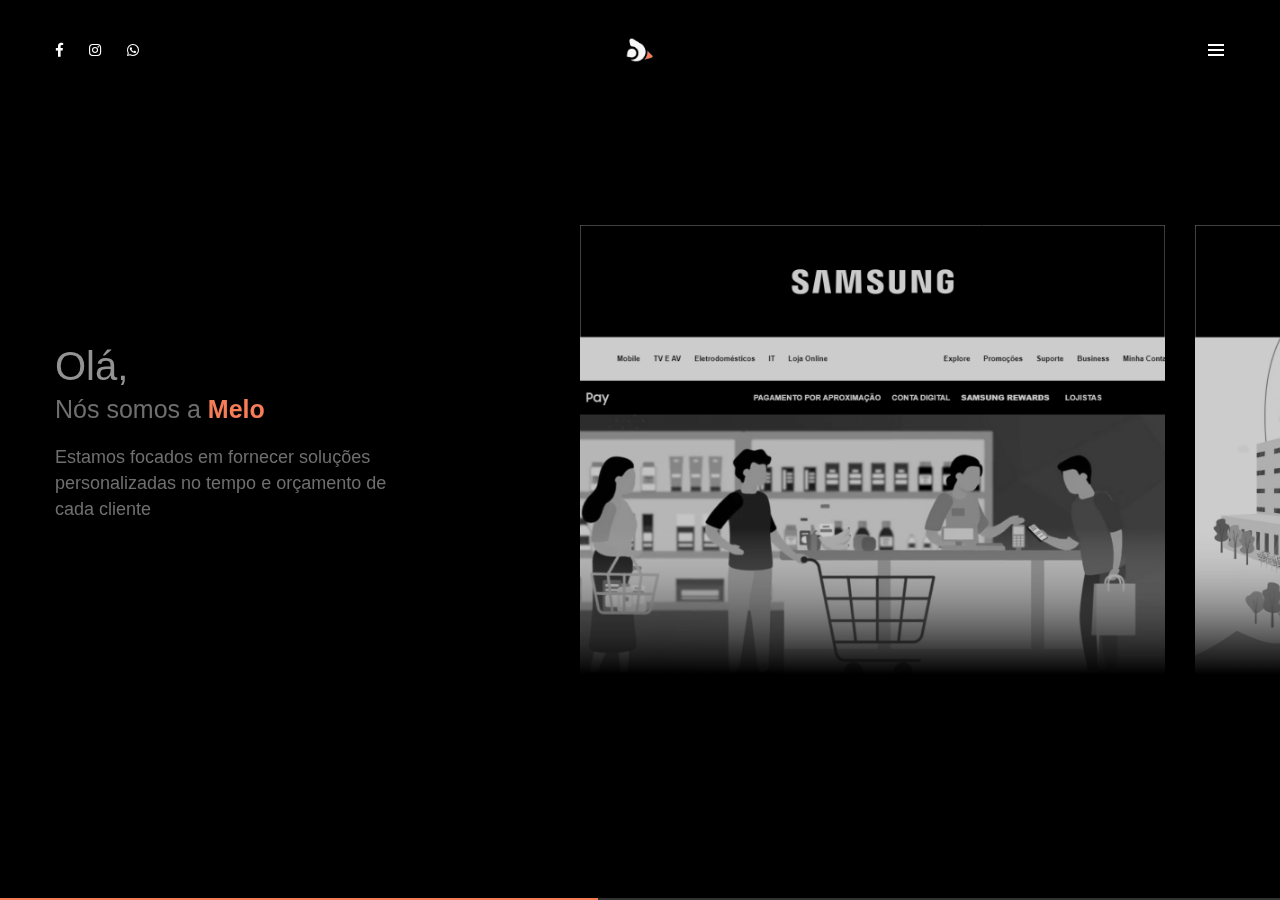
==== index.html @ df777882 "Update index.html" ====
<!doctype html>
<html class="no-js" lang="pt">
    <head>
        <!-- title -->
        <title>Melo – Mídias Criativas</title>
        <meta charset="utf-8">
        <meta http-equiv="X-UA-Compatible" content="IE=edge" />
        <meta name="viewport" content="width=device-width,initial-scale=1.0,maximum-scale=1" />
        <meta name="author" content="ThemeZaa">
        <!-- description -->
        <meta name="description" content="Soluções personalizadas no tempo e orçamento de cada cliente">
        <!-- keywords -->
        <meta name="keywords" content="Videos, animacao, edicao, podcast, animacao 2D, melhor studio, start-up, studio, designer, freelancer, fotografia, barato, rapido, bom">
        <!-- favicon -->
        <link rel="shortcut icon" href="images/favicon.png">
        <link rel="apple-touch-icon" href="images/apple-touch-icon-57x57.png">
        <link rel="apple-touch-icon" sizes="72x72" href="images/apple-touch-icon-72x72.png">
        <link rel="apple-touch-icon" sizes="114x114" href="images/apple-touch-icon-114x114.png">
        <!-- animation -->
        <link rel="stylesheet" href="css/animate.css" />
        <!-- bootstrap -->
        <link rel="stylesheet" href="css/bootstrap.min.css" />
        <!-- et line icon --> 
        <link rel="stylesheet" href="css/et-line-icons.css" />
        <!-- font-awesome icon -->
        <link rel="stylesheet" href="css/font-awesome.min.css" />
        <!-- themify icon -->
        <link rel="stylesheet" href="css/themify-icons.css">
        <!-- swiper carousel -->
        <link rel="stylesheet" href="css/swiper.min.css">
        <!-- justified gallery  -->
        <link rel="stylesheet" href="css/justified-gallery.min.css">
        <!-- magnific popup -->
        <link rel="stylesheet" href="css/magnific-popup.css" />
        <!-- revolution slider -->
        <link rel="stylesheet" type="text/css" href="revolution/css/settings.css" media="screen" />
        <link rel="stylesheet" type="text/css" href="revolution/css/layers.css">
        <link rel="stylesheet" type="text/css" href="revolution/css/navigation.css">
        <!-- bootsnav -->
        <link rel="stylesheet" href="css/bootsnav.css">
        <!-- style -->
        <link rel="stylesheet" href="css/style.css" />
        <!-- responsive css -->
        <link rel="stylesheet" href="css/responsive.css" />
        <!--[if IE]>
            <script src="js/html5shiv.js"></script>
        <![endif]-->
    </head>
    <body class="width-100 overflow-hidden xs-overflow-hidden">
        <div class="bg-black position-absolute left-0 top-0 width-100 height-100">
            <!-- start header -->
            <header>
                <!-- Start navigation -->
                <nav class="navbar bg-transparent navbar-top navbar-transparent-no-sticky full-width-pull-menu white-link no-transition">
                    <div class="container-fluid nav-header-container height-100px padding-three-half-lr sm-height-70px sm-padding-15px-lr">
                        <!-- Start header navigation -->
                        <!-- start social links -->
                        <div class="col d-none d-md-block pl-0">
                            <div class="header-social-icon border-none no-padding-left no-margin-left">
                                <a href="https://www.facebook.com/meloprod" title="Facebook" target="_blank"><i class="fab fa-facebook-f"></i></a>
                                <a href="https://instagram.com/melo.prod" title="Instagram" target="_blank"><i class="fab fa-instagram"></i></a>
                                <a href="https://wa.me/message/Z6UNPGEV5SCCK1" title="WhatsApp" target="_blank"><i class="fab fa-whatsapp-square"></i></a>                        
                            </div>
                        </div>
                        <!-- end social links -->
                        <!-- start logo -->
                        <div class="col text-md-center pl-0 pl-md-3">
                            <a class="logo" href="index.html"><img src="images/logo-white.png" width="100%" data-rjs="images/logo-white.png" alt="Melo"></a>
                        </div>
                        <!-- end logo -->
                        <div class="col text-right pr-0">
                            <button class="navbar-toggler mobile-toggle d-inline-block" type="button" id="open-button" data-toggle="collapse" data-target=".navbar-collapse">
                                <span></span>
                                <span></span>
                                <span></span>
                            </button>
                            <div class="menu-wrap full-screen no-padding d-md-flex">
                                <div class="col-md-6 p-0 d-none d-md-block"> 
                                    <div class="cover-background full-screen">     
                                        <div class="opacity-light bg-extra-dark-gray"></div>
                                        <div class="position-absolute height-100 width-100 text-center">
                                            <div class="display-table height-100 width-100">
                                                <div class="display-table-cell height-100 width-100 vertical-align-middle position-relative">
                                                   
                                                </div>
                                            </div>                                                            
                                        </div>                                                    
                                    </div>
                                </div>
                                <div class="col-md-6 p-0 bg-white full-screen text-left">
                                    <div class="position-absolute height-100 width-100 overflow-auto">
                                        <div class="display-table height-100 width-100">
                                            <div class="display-table-cell height-100 width-100 vertical-align-middle padding-fourteen-lr alt-font link-style-2 md-padding-seven-lr sm-padding-15px-lr">
                                                <!-- start menu -->
                                                <ul class="font-weight-600 sm-no-padding-left">
                                                    <!-- start menu item -->
                                                    <li class="dropdown">
                                                        <a href="javascript:void(0);">Home</a>
                                                    </li>
                                                    <!-- end menu item -->
                                                    <!-- start menu item -->
                                                    <li class="dropdown">
                                                       <a href="cases.html">Cases</a>
                                                    </li>
                                                    <!-- end menu item -->
                                                    <!-- start menu item -->
                                                    <li class="dropdown">
                                                        <a href="about-us-simple.html">Contato</a>
                                                    </li>
                                                    <!-- end menu item -->
                                                </ul>
                                                <!-- end menu -->
                                                <!-- start social links -->
                                                <div class="margin-fifteen-top padding-35px-left sm-no-padding-left">
                                                    <div class="icon-social-medium margin-three-bottom">
                                                        <a href="https://www.facebook.com/meloprod" target="_blank" class="text-extra-dark-gray text-deep-pink-hover margin-one-lr"><i class="fab fa-facebook-f" aria-hidden="true"></i></a>
                                                        <a href="https://www.instagram.com/melo.prod/" target="_blank" class="text-extra-dark-gray text-deep-pink-hover margin-one-lr"><i class="fab fa-instagram" aria-hidden="true"></i></a>
                                                        <a href="https://wa.me/message/Z6UNPGEV5SCCK1" title="WhatsApp" target="_blank"><i class="fab fa-whatsapp-square"></i></a>
                                                    </div>
                                                </div>
                                                <!-- start social links -->
                                            </div>
                                        </div>
                                    </div>
                                    <button class="close-button-menu" id="close-button"></button>
                                </div>
                            </div>
                        </div>
                        <!-- start menu -->
                    </div>
                    <!-- end header navigation -->
                </nav>
                <!-- end navigation -->
            </header>
            <!-- end header -->
            <!-- start slider section -->
            <section class="p-0">
                <div class="swiper-bottom-scrollbar-full swiper-container">
                    <div class="swiper-wrapper">
                        <!-- start slider item -->
                        <div class="swiper-slide width-550px sm-width-100 sm-height-auto">
                            <div class="position-relative width-90 height-100 d-flex align-items-center padding-ten-all sm-padding-fifteen-all sm-width-100">
                                <div>
                                    <h4 class="text-medium-gray d-block margin-5px-bottom alt-font">Olá,</h4>
                                    <h6 class="font-weight-300 margin-20px-bottom alt-font">Nós somos a <span style="color:#F77D57"><strong>Melo</strong></span></h6>
                                    <p class="text-large d-block float-left font-weight-300 width-90 margin-35px-bottom">Estamos focados em fornecer soluções personalizadas no tempo e orçamento de cada cliente</p>
                                </div>
                            </div>
                        </div>
                        <!-- end slider item -->
                        <!-- start slider item -->
                        <div class="swiper-slide width-auto sm-height-auto last-paragraph-no-margin">
                            <div class="height-100 d-flex align-items-center">
                                <div class="d-block position-relative">
                                    <a href="cases.html"><img src="images/1300x1000.jpg"   alt=""/></a>
                                    <p class="bottom-text width-100 text-extra-small text-white-2 text-uppercase text-center" >Animação 2D</p>
                                </div>
                                <div class="hover-title-box padding-55px-lr width-300px md-width-100 md-padding-20px-lr">
                                    <div class="separator width-50px bg-black d-none d-xl-inline-block sm-margin-lr-auto"></div>
                                    <h3><a class="text-white-2 font-weight-600 alt-font text-white-2-hover" href="project-1-case.html">Samsung Pay</a></h3>
                                </div>
                            </div>
                        </div>
                        <!-- end slider item -->
                        <!-- start slider item -->
                        <div class="swiper-slide width-auto sm-height-auto last-paragraph-no-margin">
                            <div class="height-100 d-flex align-items-center">
                                <div class="d-block position-relative">
                                   <a href="cases.html"> <img src="images/800x1000.jpg" alt=""/> </a>
                                    <p class="bottom-text width-100 text-extra-small text-white-2 text-uppercase text-center">Motion Graphics</p>
                                </div>
                                <div class="hover-title-box padding-55px-lr width-300px md-width-100 md-padding-20px-lr">
                                    <div class="separator width-50px bg-black d-none d-xl-inline-block sm-margin-lr-auto"></div>
                                    <h3><a class="text-white-2 font-weight-600 alt-font text-white-2-hover" href="project-2-case.html">Hospital Oswaldo Cruz</a></h3>
                                </div>
                            </div>
                        </div>
                        <!-- end slider item -->
                        <!-- start slider item -->
                        <div class="swiper-slide width-auto sm-height-auto last-paragraph-no-margin">
                            <div class="height-100 d-flex align-items-center">
                                <div class="d-block position-relative">
                                    <a href="cases.html"><img src="images/1300x1000-recanto.jpg" alt=""/> </a>
                                    <p class="bottom-text width-100 text-extra-small text-white-2 text-uppercase text-center">Locução, mixagem & motion</p>
                                </div>
                                <div class="hover-title-box padding-55px-lr width-300px md-width-100 md-padding-20px-lr">
                                    <div class="separator width-50px bg-black d-none d-xl-inline-block sm-margin-lr-auto"></div>
                                    <h3><a class="text-white-2 font-weight-600 alt-font text-white-2-hover" href="project-3-case.html">KeyAccess</a></h3>
                                </div>
                            </div>
                        </div>
                        <!-- end slider item -->

                        <!-- end slider item -->
                        <!-- start slider item -->
                        <div class="swiper-slide width-auto sm-height-auto last-paragraph-no-margin">
                            <div class="height-100 d-flex align-items-center">
                                <div class="d-block position-relative">
                                    <a href="cases.html"><img src="images/800x1000 – melo.jpg" alt=""/> </a>
                                    <p class="bottom-text width-100 text-extra-small text-white-2 text-uppercase text-center"></p>
                                </div>
                                <div class="hover-title-box padding-55px-lr width-300px md-width-100 md-padding-20px-lr">
                                    <div class="separator width-50px bg-black d-none d-xl-inline-block sm-margin-lr-auto"></div>
                                    <h3><a class="text-white-2 font-weight-600 alt-font text-white-2-hover" href="project-4-case.html">Foto <br>& Vídeo</a></h3>
                                </div>
                            </div>
                        </div>
                        <!-- end slider item -->
                        <div class="swiper-slide width-150px sm-width-100 sm-height-auto">
                        </div>
                    </div>
                    <!-- start slider swiper pagination -->
                    <div class="swiper-scrollbar d-none d-md-inline-block"></div>
                    <div class="swiper-pagination-vertical position-fixed bullet-deep-pink z-index-5"></div>
                    <!-- end slider swiper pagination -->
                </div>
            </section>
            <!-- end slider section -->
        </div>
        <!-- start scroll to top -->
        <a class="scroll-top-arrow" href="javascript:void(0);"><i class="ti-arrow-up"></i></a>
        <!-- end scroll to top  -->
        <!-- javascript libraries -->
        <script type="text/javascript" src="js/jquery.js"></script>
        <script type="text/javascript" src="js/modernizr.js"></script>
        <script type="text/javascript" src="js/bootstrap.bundle.js"></script>
        <script type="text/javascript" src="js/jquery.easing.1.3.js"></script>
        <script type="text/javascript" src="js/skrollr.min.js"></script>
        <script type="text/javascript" src="js/smooth-scroll.js"></script>
        <script type="text/javascript" src="js/jquery.appear.js"></script>
        <!-- menu navigation -->
        <script type="text/javascript" src="js/bootsnav.js"></script>
        <script type="text/javascript" src="js/jquery.nav.js"></script>
        <!-- animation -->
        <script type="text/javascript" src="js/wow.min.js"></script>
        <!-- page scroll -->
        <script type="text/javascript" src="js/page-scroll.js"></script>
        <!-- swiper carousel -->
        <script type="text/javascript" src="js/swiper.min.js"></script>
        <!-- counter -->
        <script type="text/javascript" src="js/jquery.count-to.js"></script>
        <!-- parallax -->
        <script type="text/javascript" src="js/jquery.stellar.js"></script>
        <!-- magnific popup -->
        <script type="text/javascript" src="js/jquery.magnific-popup.min.js"></script>
        <!-- portfolio with shorting tab -->
        <script type="text/javascript" src="js/isotope.pkgd.min.js"></script>
        <!-- images loaded -->
        <script type="text/javascript" src="js/imagesloaded.pkgd.min.js"></script>
        <!-- pull menu -->
        <script type="text/javascript" src="js/classie.js"></script>
        <script type="text/javascript" src="js/hamburger-menu.js"></script>
        <!-- counter  -->
        <script type="text/javascript" src="js/counter.js"></script>
        <!-- fit video  -->
        <script type="text/javascript" src="js/jquery.fitvids.js"></script>
        <!-- skill bars  -->
        <script type="text/javascript" src="js/skill.bars.jquery.js"></script> 
        <!-- justified gallery  -->
        <script type="text/javascript" src="js/justified-gallery.min.js"></script>
        <!--pie chart-->
        <script type="text/javascript" src="js/jquery.easypiechart.min.js"></script>
        <!-- retina -->
        <script type="text/javascript" src="js/retina.min.js"></script>
        <!-- revolution -->
        <script type="text/javascript" src="revolution/js/jquery.themepunch.tools.min.js"></script>
        <script type="text/javascript" src="revolution/js/jquery.themepunch.revolution.min.js"></script>
        <!-- revolution slider extensions (load below extensions JS files only on local file systems to make the slider work! The following part can be removed on server for on demand loading) -->
        <!--<script type="text/javascript" src="revolution/js/extensions/revolution.extension.actions.min.js"></script>
        <script type="text/javascript" src="revolution/js/extensions/revolution.extension.carousel.min.js"></script>
        <script type="text/javascript" src="revolution/js/extensions/revolution.extension.kenburn.min.js"></script>
        <script type="text/javascript" src="revolution/js/extensions/revolution.extension.layeranimation.min.js"></script>
        <script type="text/javascript" src="revolution/js/extensions/revolution.extension.migration.min.js"></script>
        <script type="text/javascript" src="revolution/js/extensions/revolution.extension.navigation.min.js"></script>
        <script type="text/javascript" src="revolution/js/extensions/revolution.extension.parallax.min.js"></script>
        <script type="text/javascript" src="revolution/js/extensions/revolution.extension.slideanims.min.js"></script>
        <script type="text/javascript" src="revolution/js/extensions/revolution.extension.video.min.js"></script>-->
        <!-- setting -->
        <script type="text/javascript" src="js/main.js"></script>
    </body>
</html>
---- css/et-line-icons.css ----
@font-face {
	font-family: 'et-line';
	src:url('../fonts/et-line.eot');
	src:url('../fonts/et-line.eot?#iefix') format('embedded-opentype'),
		url('../fonts/et-line.woff') format('woff'),
		url('../fonts/et-line.ttf') format('truetype'),
		url('../fonts/et-line.svg#et-line') format('svg');
	font-weight: normal;
	font-style: normal;
}

/* Use the following CSS code if you want to use data attributes for inserting your icons */
[data-icon]:before {
	font-family: 'et-line';
	content: attr(data-icon);
	speak: none;
	font-weight: normal;
	font-variant: normal;
	text-transform: none;
	line-height: 1;
	-webkit-font-smoothing: antialiased;
	-moz-osx-font-smoothing: grayscale;
	display:inline-block;
}

/* Use the following CSS code if you want to have a class per icon */
/*
Instead of a list of all class selectors,
you can use the generic selector below, but it's slower:
[class*="icon-"] {
*/
.icon-mobile, .icon-laptop, .icon-desktop, .icon-tablet, .icon-phone, .icon-document, .icon-documents, .icon-search, .icon-clipboard, .icon-newspaper, .icon-notebook, .icon-book-open, .icon-browser, .icon-calendar, .icon-presentation, .icon-picture, .icon-pictures, .icon-video, .icon-camera, .icon-printer, .icon-toolbox, .icon-briefcase, .icon-wallet, .icon-gift, .icon-bargraph, .icon-grid, .icon-expand, .icon-focus, .icon-edit, .icon-adjustments, .icon-ribbon, .icon-hourglass, .icon-lock, .icon-megaphone, .icon-shield, .icon-trophy, .icon-flag, .icon-map, .icon-puzzle, .icon-basket, .icon-envelope, .icon-streetsign, .icon-telescope, .icon-gears, .icon-key, .icon-paperclip, .icon-attachment, .icon-pricetags, .icon-lightbulb, .icon-layers, .icon-pencil, .icon-tools, .icon-tools-2, .icon-scissors, .icon-paintbrush, .icon-magnifying-glass, .icon-circle-compass, .icon-linegraph, .icon-mic, .icon-strategy, .icon-beaker, .icon-caution, .icon-recycle, .icon-anchor, .icon-profile-male, .icon-profile-female, .icon-bike, .icon-wine, .icon-hotairballoon, .icon-globe, .icon-genius, .icon-map-pin, .icon-dial, .icon-chat, .icon-heart, .icon-cloud, .icon-upload, .icon-download, .icon-target, .icon-hazardous, .icon-piechart, .icon-speedometer, .icon-global, .icon-compass, .icon-lifesaver, .icon-clock, .icon-aperture, .icon-quote, .icon-scope, .icon-alarmclock, .icon-refresh, .icon-happy, .icon-sad, .icon-facebook, .icon-twitter, .icon-googleplus, .icon-rss, .icon-tumblr, .icon-linkedin, .icon-dribbble {
	font-family: 'et-line';
	speak: none;
	font-style: normal;
	font-weight: normal;
	font-variant: normal;
	text-transform: none;
	line-height: 1.1;
	-webkit-font-smoothing: antialiased;
	-moz-osx-font-smoothing: grayscale;
	display:inline-block;
}
.icon-mobile:before {
	content: "\e000";
}
.icon-laptop:before {
	content: "\e001";
}
.icon-desktop:before {
	content: "\e002";
}
.icon-tablet:before {
	content: "\e003";
}
.icon-phone:before {
	content: "\e004";
}
.icon-document:before {
	content: "\e005";
}
.icon-documents:before {
	content: "\e006";
}
.icon-search:before {
	content: "\e007";
}
.icon-clipboard:before {
	content: "\e008";
}
.icon-newspaper:before {
	content: "\e009";
}
.icon-notebook:before {
	content: "\e00a";
}
.icon-book-open:before {
	content: "\e00b";
}
.icon-browser:before {
	content: "\e00c";
}
.icon-calendar:before {
	content: "\e00d";
}
.icon-presentation:before {
	content: "\e00e";
}
.icon-picture:before {
	content: "\e00f";
}
.icon-pictures:before {
	content: "\e010";
}
.icon-video:before {
	content: "\e011";
}
.icon-camera:before {
	content: "\e012";
}
.icon-printer:before {
	content: "\e013";
}
.icon-toolbox:before {
	content: "\e014";
}
.icon-briefcase:before {
	content: "\e015";
}
.icon-wallet:before {
	content: "\e016";
}
.icon-gift:before {
	content: "\e017";
}
.icon-bargraph:before {
	content: "\e018";
}
.icon-grid:before {
	content: "\e019";
}
.icon-expand:before {
	content: "\e01a";
}
.icon-focus:before {
	content: "\e01b";
}
.icon-edit:before {
	content: "\e01c";
}
.icon-adjustments:before {
	content: "\e01d";
}
.icon-ribbon:before {
	content: "\e01e";
}
.icon-hourglass:before {
	content: "\e01f";
}
.icon-lock:before {
	content: "\e020";
}
.icon-megaphone:before {
	content: "\e021";
}
.icon-shield:before {
	content: "\e022";
}
.icon-trophy:before {
	content: "\e023";
}
.icon-flag:before {
	content: "\e024";
}
.icon-map:before {
	content: "\e025";
}
.icon-puzzle:before {
	content: "\e026";
}
.icon-basket:before {
	content: "\e027";
}
.icon-envelope:before {
	content: "\e028";
}
.icon-streetsign:before {
	content: "\e029";
}
.icon-telescope:before {
	content: "\e02a";
}
.icon-gears:before {
	content: "\e02b";
}
.icon-key:before {
	content: "\e02c";
}
.icon-paperclip:before {
	content: "\e02d";
}
.icon-attachment:before {
	content: "\e02e";
}
.icon-pricetags:before {
	content: "\e02f";
}
.icon-lightbulb:before {
	content: "\e030";
}
.icon-layers:before {
	content: "\e031";
}
.icon-pencil:before {
	content: "\e032";
}
.icon-tools:before {
	content: "\e033";
}
.icon-tools-2:before {
	content: "\e034";
}
.icon-scissors:before {
	content: "\e035";
}
.icon-paintbrush:before {
	content: "\e036";
}
.icon-magnifying-glass:before {
	content: "\e037";
}
.icon-circle-compass:before {
	content: "\e038";
}
.icon-linegraph:before {
	content: "\e039";
}
.icon-mic:before {
	content: "\e03a";
}
.icon-strategy:before {
	content: "\e03b";
}
.icon-beaker:before {
	content: "\e03c";
}
.icon-caution:before {
	content: "\e03d";
}
.icon-recycle:before {
	content: "\e03e";
}
.icon-anchor:before {
	content: "\e03f";
}
.icon-profile-male:before {
	content: "\e040";
}
.icon-profile-female:before {
	content: "\e041";
}
.icon-bike:before {
	content: "\e042";
}
.icon-wine:before {
	content: "\e043";
}
.icon-hotairballoon:before {
	content: "\e044";
}
.icon-globe:before {
	content: "\e045";
}
.icon-genius:before {
	content: "\e046";
}
.icon-map-pin:before {
	content: "\e047";
}
.icon-dial:before {
	content: "\e048";
}
.icon-chat:before {
	content: "\e049";
}
.icon-heart:before {
	content: "\e04a";
}
.icon-cloud:before {
	content: "\e04b";
}
.icon-upload:before {
	content: "\e04c";
}
.icon-download:before {
	content: "\e04d";
}
.icon-target:before {
	content: "\e04e";
}
.icon-hazardous:before {
	content: "\e04f";
}
.icon-piechart:before {
	content: "\e050";
}
.icon-speedometer:before {
	content: "\e051";
}
.icon-global:before {
	content: "\e052";
}
.icon-compass:before {
	content: "\e053";
}
.icon-lifesaver:before {
	content: "\e054";
}
.icon-clock:before {
	content: "\e055";
}
.icon-aperture:before {
	content: "\e056";
}
.icon-quote:before {
	content: "\e057";
}
.icon-scope:before {
	content: "\e058";
}
.icon-alarmclock:before {
	content: "\e059";
}
.icon-refresh:before {
	content: "\e05a";
}
.icon-happy:before {
	content: "\e05b";
}
.icon-sad:before {
	content: "\e05c";
}
.icon-facebook:before {
	content: "\e05d";
}
.icon-twitter:before {
	content: "\e05e";
}
.icon-googleplus:before {
	content: "\e05f";
}
.icon-rss:before {
	content: "\e060";
}
.icon-tumblr:before {
	content: "\e061";
}
.icon-linkedin:before {
	content: "\e062";
}
.icon-dribbble:before {
	content: "\e063";
}
---- css/themify-icons.css ----
@font-face {
	font-family: 'themify';
	src:url('../fonts/themify.eot?-fvbane');
	src:url('../fonts/themify.eot?#iefix-fvbane') format('embedded-opentype'),
		url('../fonts/themify.woff?-fvbane') format('woff'),
		url('../fonts/themify.ttf?-fvbane') format('truetype'),
		url('../fonts/themify.svg?-fvbane#themify') format('svg');
	font-weight: normal;
	font-style: normal;
}

[class^="ti-"], [class*=" ti-"] {
	font-family: 'themify';
	speak: none;
	font-style: normal;
	font-weight: normal;
	font-variant: normal;
	text-transform: none;
	line-height: 1;

	/* Better Font Rendering =========== */
	-webkit-font-smoothing: antialiased;
	-moz-osx-font-smoothing: grayscale;
}

.ti-wand:before {
	content: "\e600";
}
.ti-volume:before {
	content: "\e601";
}
.ti-user:before {
	content: "\e602";
}
.ti-unlock:before {
	content: "\e603";
}
.ti-unlink:before {
	content: "\e604";
}
.ti-trash:before {
	content: "\e605";
}
.ti-thought:before {
	content: "\e606";
}
.ti-target:before {
	content: "\e607";
}
.ti-tag:before {
	content: "\e608";
}
.ti-tablet:before {
	content: "\e609";
}
.ti-star:before {
	content: "\e60a";
}
.ti-spray:before {
	content: "\e60b";
}
.ti-signal:before {
	content: "\e60c";
}
.ti-shopping-cart:before {
	content: "\e60d";
}
.ti-shopping-cart-full:before {
	content: "\e60e";
}
.ti-settings:before {
	content: "\e60f";
}
.ti-search:before {
	content: "\e610";
}
.ti-zoom-in:before {
	content: "\e611";
}
.ti-zoom-out:before {
	content: "\e612";
}
.ti-cut:before {
	content: "\e613";
}
.ti-ruler:before {
	content: "\e614";
}
.ti-ruler-pencil:before {
	content: "\e615";
}
.ti-ruler-alt:before {
	content: "\e616";
}
.ti-bookmark:before {
	content: "\e617";
}
.ti-bookmark-alt:before {
	content: "\e618";
}
.ti-reload:before {
	content: "\e619";
}
.ti-plus:before {
	content: "\e61a";
}
.ti-pin:before {
	content: "\e61b";
}
.ti-pencil:before {
	content: "\e61c";
}
.ti-pencil-alt:before {
	content: "\e61d";
}
.ti-paint-roller:before {
	content: "\e61e";
}
.ti-paint-bucket:before {
	content: "\e61f";
}
.ti-na:before {
	content: "\e620";
}
.ti-mobile:before {
	content: "\e621";
}
.ti-minus:before {
	content: "\e622";
}
.ti-medall:before {
	content: "\e623";
}
.ti-medall-alt:before {
	content: "\e624";
}
.ti-marker:before {
	content: "\e625";
}
.ti-marker-alt:before {
	content: "\e626";
}
.ti-arrow-up:before {
	content: "\e627";
}
.ti-arrow-right:before {
	content: "\e628";
}
.ti-arrow-left:before {
	content: "\e629";
}
.ti-arrow-down:before {
	content: "\e62a";
}
.ti-lock:before {
	content: "\e62b";
}
.ti-location-arrow:before {
	content: "\e62c";
}
.ti-link:before {
	content: "\e62d";
}
.ti-layout:before {
	content: "\e62e";
}
.ti-layers:before {
	content: "\e62f";
}
.ti-layers-alt:before {
	content: "\e630";
}
.ti-key:before {
	content: "\e631";
}
.ti-import:before {
	content: "\e632";
}
.ti-image:before {
	content: "\e633";
}
.ti-heart:before {
	content: "\e634";
}
.ti-heart-broken:before {
	content: "\e635";
}
.ti-hand-stop:before {
	content: "\e636";
}
.ti-hand-open:before {
	content: "\e637";
}
.ti-hand-drag:before {
	content: "\e638";
}
.ti-folder:before {
	content: "\e639";
}
.ti-flag:before {
	content: "\e63a";
}
.ti-flag-alt:before {
	content: "\e63b";
}
.ti-flag-alt-2:before {
	content: "\e63c";
}
.ti-eye:before {
	content: "\e63d";
}
.ti-export:before {
	content: "\e63e";
}
.ti-exchange-vertical:before {
	content: "\e63f";
}
.ti-desktop:before {
	content: "\e640";
}
.ti-cup:before {
	content: "\e641";
}
.ti-crown:before {
	content: "\e642";
}
.ti-comments:before {
	content: "\e643";
}
.ti-comment:before {
	content: "\e644";
}
.ti-comment-alt:before {
	content: "\e645";
}
.ti-close:before {
	content: "\e646";
}
.ti-clip:before {
	content: "\e647";
}
.ti-angle-up:before {
	content: "\e648";
}
.ti-angle-right:before {
	content: "\e649";
}
.ti-angle-left:before {
	content: "\e64a";
}
.ti-angle-down:before {
	content: "\e64b";
}
.ti-check:before {
	content: "\e64c";
}
.ti-check-box:before {
	content: "\e64d";
}
.ti-camera:before {
	content: "\e64e";
}
.ti-announcement:before {
	content: "\e64f";
}
.ti-brush:before {
	content: "\e650";
}
.ti-briefcase:before {
	content: "\e651";
}
.ti-bolt:before {
	content: "\e652";
}
.ti-bolt-alt:before {
	content: "\e653";
}
.ti-blackboard:before {
	content: "\e654";
}
.ti-bag:before {
	content: "\e655";
}
.ti-move:before {
	content: "\e656";
}
.ti-arrows-vertical:before {
	content: "\e657";
}
.ti-arrows-horizontal:before {
	content: "\e658";
}
.ti-fullscreen:before {
	content: "\e659";
}
.ti-arrow-top-right:before {
	content: "\e65a";
}
.ti-arrow-top-left:before {
	content: "\e65b";
}
.ti-arrow-circle-up:before {
	content: "\e65c";
}
.ti-arrow-circle-right:before {
	content: "\e65d";
}
.ti-arrow-circle-left:before {
	content: "\e65e";
}
.ti-arrow-circle-down:before {
	content: "\e65f";
}
.ti-angle-double-up:before {
	content: "\e660";
}
.ti-angle-double-right:before {
	content: "\e661";
}
.ti-angle-double-left:before {
	content: "\e662";
}
.ti-angle-double-down:before {
	content: "\e663";
}
.ti-zip:before {
	content: "\e664";
}
.ti-world:before {
	content: "\e665";
}
.ti-wheelchair:before {
	content: "\e666";
}
.ti-view-list:before {
	content: "\e667";
}
.ti-view-list-alt:before {
	content: "\e668";
}
.ti-view-grid:before {
	content: "\e669";
}
.ti-uppercase:before {
	content: "\e66a";
}
.ti-upload:before {
	content: "\e66b";
}
.ti-underline:before {
	content: "\e66c";
}
.ti-truck:before {
	content: "\e66d";
}
.ti-timer:before {
	content: "\e66e";
}
.ti-ticket:before {
	content: "\e66f";
}
.ti-thumb-up:before {
	content: "\e670";
}
.ti-thumb-down:before {
	content: "\e671";
}
.ti-text:before {
	content: "\e672";
}
.ti-stats-up:before {
	content: "\e673";
}
.ti-stats-down:before {
	content: "\e674";
}
.ti-split-v:before {
	content: "\e675";
}
.ti-split-h:before {
	content: "\e676";
}
.ti-smallcap:before {
	content: "\e677";
}
.ti-shine:before {
	content: "\e678";
}
.ti-shift-right:before {
	content: "\e679";
}
.ti-shift-left:before {
	content: "\e67a";
}
.ti-shield:before {
	content: "\e67b";
}
.ti-notepad:before {
	content: "\e67c";
}
.ti-server:before {
	content: "\e67d";
}
.ti-quote-right:before {
	content: "\e67e";
}
.ti-quote-left:before {
	content: "\e67f";
}
.ti-pulse:before {
	content: "\e680";
}
.ti-printer:before {
	content: "\e681";
}
.ti-power-off:before {
	content: "\e682";
}
.ti-plug:before {
	content: "\e683";
}
.ti-pie-chart:before {
	content: "\e684";
}
.ti-paragraph:before {
	content: "\e685";
}
.ti-panel:before {
	content: "\e686";
}
.ti-package:before {
	content: "\e687";
}
.ti-music:before {
	content: "\e688";
}
.ti-music-alt:before {
	content: "\e689";
}
.ti-mouse:before {
	content: "\e68a";
}
.ti-mouse-alt:before {
	content: "\e68b";
}
.ti-money:before {
	content: "\e68c";
}
.ti-microphone:before {
	content: "\e68d";
}
.ti-menu:before {
	content: "\e68e";
}
.ti-menu-alt:before {
	content: "\e68f";
}
.ti-map:before {
	content: "\e690";
}
.ti-map-alt:before {
	content: "\e691";
}
.ti-loop:before {
	content: "\e692";
}
.ti-location-pin:before {
	content: "\e693";
}
.ti-list:before {
	content: "\e694";
}
.ti-light-bulb:before {
	content: "\e695";
}
.ti-Italic:before {
	content: "\e696";
}
.ti-info:before {
	content: "\e697";
}
.ti-infinite:before {
	content: "\e698";
}
.ti-id-badge:before {
	content: "\e699";
}
.ti-hummer:before {
	content: "\e69a";
}
.ti-home:before {
	content: "\e69b";
}
.ti-help:before {
	content: "\e69c";
}
.ti-headphone:before {
	content: "\e69d";
}
.ti-harddrives:before {
	content: "\e69e";
}
.ti-harddrive:before {
	content: "\e69f";
}
.ti-gift:before {
	content: "\e6a0";
}
.ti-game:before {
	content: "\e6a1";
}
.ti-filter:before {
	content: "\e6a2";
}
.ti-files:before {
	content: "\e6a3";
}
.ti-file:before {
	content: "\e6a4";
}
.ti-eraser:before {
	content: "\e6a5";
}
.ti-envelope:before {
	content: "\e6a6";
}
.ti-download:before {
	content: "\e6a7";
}
.ti-direction:before {
	content: "\e6a8";
}
.ti-direction-alt:before {
	content: "\e6a9";
}
.ti-dashboard:before {
	content: "\e6aa";
}
.ti-control-stop:before {
	content: "\e6ab";
}
.ti-control-shuffle:before {
	content: "\e6ac";
}
.ti-control-play:before {
	content: "\e6ad";
}
.ti-control-pause:before {
	content: "\e6ae";
}
.ti-control-forward:before {
	content: "\e6af";
}
.ti-control-backward:before {
	content: "\e6b0";
}
.ti-cloud:before {
	content: "\e6b1";
}
.ti-cloud-up:before {
	content: "\e6b2";
}
.ti-cloud-down:before {
	content: "\e6b3";
}
.ti-clipboard:before {
	content: "\e6b4";
}
.ti-car:before {
	content: "\e6b5";
}
.ti-calendar:before {
	content: "\e6b6";
}
.ti-book:before {
	content: "\e6b7";
}
.ti-bell:before {
	content: "\e6b8";
}
.ti-basketball:before {
	content: "\e6b9";
}
.ti-bar-chart:before {
	content: "\e6ba";
}
.ti-bar-chart-alt:before {
	content: "\e6bb";
}
.ti-back-right:before {
	content: "\e6bc";
}
.ti-back-left:before {
	content: "\e6bd";
}
.ti-arrows-corner:before {
	content: "\e6be";
}
.ti-archive:before {
	content: "\e6bf";
}
.ti-anchor:before {
	content: "\e6c0";
}
.ti-align-right:before {
	content: "\e6c1";
}
.ti-align-left:before {
	content: "\e6c2";
}
.ti-align-justify:before {
	content: "\e6c3";
}
.ti-align-center:before {
	content: "\e6c4";
}
.ti-alert:before {
	content: "\e6c5";
}
.ti-alarm-clock:before {
	content: "\e6c6";
}
.ti-agenda:before {
	content: "\e6c7";
}
.ti-write:before {
	content: "\e6c8";
}
.ti-window:before {
	content: "\e6c9";
}
.ti-widgetized:before {
	content: "\e6ca";
}
.ti-widget:before {
	content: "\e6cb";
}
.ti-widget-alt:before {
	content: "\e6cc";
}
.ti-wallet:before {
	content: "\e6cd";
}
.ti-video-clapper:before {
	content: "\e6ce";
}
.ti-video-camera:before {
	content: "\e6cf";
}
.ti-vector:before {
	content: "\e6d0";
}
.ti-themify-logo:before {
	content: "\e6d1";
}
.ti-themify-favicon:before {
	content: "\e6d2";
}
.ti-themify-favicon-alt:before {
	content: "\e6d3";
}
.ti-support:before {
	content: "\e6d4";
}
.ti-stamp:before {
	content: "\e6d5";
}
.ti-split-v-alt:before {
	content: "\e6d6";
}
.ti-slice:before {
	content: "\e6d7";
}
.ti-shortcode:before {
	content: "\e6d8";
}
.ti-shift-right-alt:before {
	content: "\e6d9";
}
.ti-shift-left-alt:before {
	content: "\e6da";
}
.ti-ruler-alt-2:before {
	content: "\e6db";
}
.ti-receipt:before {
	content: "\e6dc";
}
.ti-pin2:before {
	content: "\e6dd";
}
.ti-pin-alt:before {
	content: "\e6de";
}
.ti-pencil-alt2:before {
	content: "\e6df";
}
.ti-palette:before {
	content: "\e6e0";
}
.ti-more:before {
	content: "\e6e1";
}
.ti-more-alt:before {
	content: "\e6e2";
}
.ti-microphone-alt:before {
	content: "\e6e3";
}
.ti-magnet:before {
	content: "\e6e4";
}
.ti-line-double:before {
	content: "\e6e5";
}
.ti-line-dotted:before {
	content: "\e6e6";
}
.ti-line-dashed:before {
	content: "\e6e7";
}
.ti-layout-width-full:before {
	content: "\e6e8";
}
.ti-layout-width-default:before {
	content: "\e6e9";
}
.ti-layout-width-default-alt:before {
	content: "\e6ea";
}
.ti-layout-tab:before {
	content: "\e6eb";
}
.ti-layout-tab-window:before {
	content: "\e6ec";
}
.ti-layout-tab-v:before {
	content: "\e6ed";
}
.ti-layout-tab-min:before {
	content: "\e6ee";
}
.ti-layout-slider:before {
	content: "\e6ef";
}
.ti-layout-slider-alt:before {
	content: "\e6f0";
}
.ti-layout-sidebar-right:before {
	content: "\e6f1";
}
.ti-layout-sidebar-none:before {
	content: "\e6f2";
}
.ti-layout-sidebar-left:before {
	content: "\e6f3";
}
.ti-layout-placeholder:before {
	content: "\e6f4";
}
.ti-layout-menu:before {
	content: "\e6f5";
}
.ti-layout-menu-v:before {
	content: "\e6f6";
}
.ti-layout-menu-separated:before {
	content: "\e6f7";
}
.ti-layout-menu-full:before {
	content: "\e6f8";
}
.ti-layout-media-right-alt:before {
	content: "\e6f9";
}
.ti-layout-media-right:before {
	content: "\e6fa";
}
.ti-layout-media-overlay:before {
	content: "\e6fb";
}
.ti-layout-media-overlay-alt:before {
	content: "\e6fc";
}
.ti-layout-media-overlay-alt-2:before {
	content: "\e6fd";
}
.ti-layout-media-left-alt:before {
	content: "\e6fe";
}
.ti-layout-media-left:before {
	content: "\e6ff";
}
.ti-layout-media-center-alt:before {
	content: "\e700";
}
.ti-layout-media-center:before {
	content: "\e701";
}
.ti-layout-list-thumb:before {
	content: "\e702";
}
.ti-layout-list-thumb-alt:before {
	content: "\e703";
}
.ti-layout-list-post:before {
	content: "\e704";
}
.ti-layout-list-large-image:before {
	content: "\e705";
}
.ti-layout-line-solid:before {
	content: "\e706";
}
.ti-layout-grid4:before {
	content: "\e707";
}
.ti-layout-grid3:before {
	content: "\e708";
}
.ti-layout-grid2:before {
	content: "\e709";
}
.ti-layout-grid2-thumb:before {
	content: "\e70a";
}
.ti-layout-cta-right:before {
	content: "\e70b";
}
.ti-layout-cta-left:before {
	content: "\e70c";
}
.ti-layout-cta-center:before {
	content: "\e70d";
}
.ti-layout-cta-btn-right:before {
	content: "\e70e";
}
.ti-layout-cta-btn-left:before {
	content: "\e70f";
}
.ti-layout-column4:before {
	content: "\e710";
}
.ti-layout-column3:before {
	content: "\e711";
}
.ti-layout-column2:before {
	content: "\e712";
}
.ti-layout-accordion-separated:before {
	content: "\e713";
}
.ti-layout-accordion-merged:before {
	content: "\e714";
}
.ti-layout-accordion-list:before {
	content: "\e715";
}
.ti-ink-pen:before {
	content: "\e716";
}
.ti-info-alt:before {
	content: "\e717";
}
.ti-help-alt:before {
	content: "\e718";
}
.ti-headphone-alt:before {
	content: "\e719";
}
.ti-hand-point-up:before {
	content: "\e71a";
}
.ti-hand-point-right:before {
	content: "\e71b";
}
.ti-hand-point-left:before {
	content: "\e71c";
}
.ti-hand-point-down:before {
	content: "\e71d";
}
.ti-gallery:before {
	content: "\e71e";
}
.ti-face-smile:before {
	content: "\e71f";
}
.ti-face-sad:before {
	content: "\e720";
}
.ti-credit-card:before {
	content: "\e721";
}
.ti-control-skip-forward:before {
	content: "\e722";
}
.ti-control-skip-backward:before {
	content: "\e723";
}
.ti-control-record:before {
	content: "\e724";
}
.ti-control-eject:before {
	content: "\e725";
}
.ti-comments-smiley:before {
	content: "\e726";
}
.ti-brush-alt:before {
	content: "\e727";
}
.ti-youtube:before {
	content: "\e728";
}
.ti-vimeo:before {
	content: "\e729";
}
.ti-twitter:before {
	content: "\e72a";
}
.ti-time:before {
	content: "\e72b";
}
.ti-tumblr:before {
	content: "\e72c";
}
.ti-skype:before {
	content: "\e72d";
}
.ti-share:before {
	content: "\e72e";
}
.ti-share-alt:before {
	content: "\e72f";
}
.ti-rocket:before {
	content: "\e730";
}
.ti-pinterest:before {
	content: "\e731";
}
.ti-new-window:before {
	content: "\e732";
}
.ti-microsoft:before {
	content: "\e733";
}
.ti-list-ol:before {
	content: "\e734";
}
.ti-linkedin:before {
	content: "\e735";
}
.ti-layout-sidebar-2:before {
	content: "\e736";
}
.ti-layout-grid4-alt:before {
	content: "\e737";
}
.ti-layout-grid3-alt:before {
	content: "\e738";
}
.ti-layout-grid2-alt:before {
	content: "\e739";
}
.ti-layout-column4-alt:before {
	content: "\e73a";
}
.ti-layout-column3-alt:before {
	content: "\e73b";
}
.ti-layout-column2-alt:before {
	content: "\e73c";
}
.ti-instagram:before {
	content: "\e73d";
}
.ti-google:before {
	content: "\e73e";
}
.ti-github:before {
	content: "\e73f";
}
.ti-flickr:before {
	content: "\e740";
}
.ti-facebook:before {
	content: "\e741";
}
.ti-dropbox:before {
	content: "\e742";
}
.ti-dribbble:before {
	content: "\e743";
}
.ti-apple:before {
	content: "\e744";
}
.ti-android:before {
	content: "\e745";
}
.ti-save:before {
	content: "\e746";
}
.ti-save-alt:before {
	content: "\e747";
}
.ti-yahoo:before {
	content: "\e748";
}
.ti-wordpress:before {
	content: "\e749";
}
.ti-vimeo-alt:before {
	content: "\e74a";
}
.ti-twitter-alt:before {
	content: "\e74b";
}
.ti-tumblr-alt:before {
	content: "\e74c";
}
.ti-trello:before {
	content: "\e74d";
}
.ti-stack-overflow:before {
	content: "\e74e";
}
.ti-soundcloud:before {
	content: "\e74f";
}
.ti-sharethis:before {
	content: "\e750";
}
.ti-sharethis-alt:before {
	content: "\e751";
}
.ti-reddit:before {
	content: "\e752";
}
.ti-pinterest-alt:before {
	content: "\e753";
}
.ti-microsoft-alt:before {
	content: "\e754";
}
.ti-linux:before {
	content: "\e755";
}
.ti-jsfiddle:before {
	content: "\e756";
}
.ti-joomla:before {
	content: "\e757";
}
.ti-html5:before {
	content: "\e758";
}
.ti-flickr-alt:before {
	content: "\e759";
}
.ti-email:before {
	content: "\e75a";
}
.ti-drupal:before {
	content: "\e75b";
}
.ti-dropbox-alt:before {
	content: "\e75c";
}
.ti-css3:before {
	content: "\e75d";
}
.ti-rss:before {
	content: "\e75e";
}
.ti-rss-alt:before {
	content: "\e75f";
}
---- css/justified-gallery.min.css ----
/*!
 * justifiedGallery - v3.7.0
 * http://miromannino.github.io/Justified-Gallery/
 * Copyright (c) 2018 Miro Mannino
 * Licensed under the MIT license.
 */
.justified-gallery {
  width: 100%;
  position: relative;
  overflow: hidden;
}
.justified-gallery > a,
.justified-gallery > div,
.justified-gallery > figure {
  position: absolute;
  display: inline-block;
  overflow: hidden;
  /* background: #888888; To have gray placeholders while the gallery is loading with waitThumbnailsLoad = false */
  filter: "alpha(opacity=10)";
  opacity: 0.1;
  margin: 0;
  padding: 0;
}
.justified-gallery > a > img,
.justified-gallery > div > img,
.justified-gallery > figure > img,
.justified-gallery > a > a > img,
.justified-gallery > div > a > img,
.justified-gallery > figure > a > img {
  position: absolute;
  top: 50%;
  left: 50%;
  margin: 0;
  padding: 0;
  border: none;
  filter: "alpha(opacity=0)";
  opacity: 0;
}
.justified-gallery > a > .caption,
.justified-gallery > div > .caption,
.justified-gallery > figure > .caption {
  display: none;
  position: absolute;
  bottom: 0;
  padding: 5px;
  background-color: #000000;
  left: 0;
  right: 0;
  margin: 0;
  color: white;
  font-size: 12px;
  font-weight: 300;
  font-family: sans-serif;
}
.justified-gallery > a > .caption.caption-visible,
.justified-gallery > div > .caption.caption-visible,
.justified-gallery > figure > .caption.caption-visible {
  display: initial;
  filter: "alpha(opacity=70)";
  opacity: 0.7;
  -webkit-transition: opacity 500ms ease-in;
  -moz-transition: opacity 500ms ease-in;
  -o-transition: opacity 500ms ease-in;
  transition: opacity 500ms ease-in;
}
.justified-gallery > .entry-visible {
  filter: "alpha(opacity=100)";
  opacity: 1;
  background: none;
}
.justified-gallery > .entry-visible > img,
.justified-gallery > .entry-visible > a > img {
  filter: "alpha(opacity=100)";
  opacity: 1;
  -webkit-transition: opacity 500ms ease-in;
  -moz-transition: opacity 500ms ease-in;
  -o-transition: opacity 500ms ease-in;
  transition: opacity 500ms ease-in;
}
.justified-gallery > .jg-filtered {
  display: none;
}
.justified-gallery > .spinner {
  position: absolute;
  bottom: 0;
  margin-left: -24px;
  padding: 10px 0 10px 0;
  left: 50%;
  filter: "alpha(opacity=100)";
  opacity: 1;
  overflow: initial;
}
.justified-gallery > .spinner > span {
  display: inline-block;
  filter: "alpha(opacity=0)";
  opacity: 0;
  width: 8px;
  height: 8px;
  margin: 0 4px 0 4px;
  background-color: #000;
  border-radius: 6px;
}
---- css/bootsnav.css ----
/* ==============================================================

Template name : Bootsnav - Multi Purpose Header
Categorie : Bootstrap Menu in CSS
Author : adamnurdin01
Version : v.1.2
Created : 2016-06-02
Last update : 2016-10-19

============================================================== */

nav.bootsnav .megamenu-fw .dropdown-menu {left: auto;}
nav.bootsnav .megamenu-content {padding: 15px; width: 100%;}
nav.bootsnav .megamenu-content .title{margin-top: 0;}
nav.bootsnav .dropdown.megamenu-fw .dropdown-menu {left: 0; right: 0;}

/* navbar */
nav.navbar.bootsnav{margin-bottom: 0; -moz-border-radius: 0px; -webkit-border-radius: 0px; -o-border-radius: 0px; border-radius: 0px; border: none; border-bottom: solid 1px #e0e0e0;}
nav.navbar.bootsnav ul.nav > li > a{color: #6f6f6f; background-color: transparent !important;}
nav.navbar.bootsnav ul.nav li.megamenu-fw > a:hover,nav.navbar.bootsnav ul.nav li.megamenu-fw > a:focus,nav.navbar.bootsnav ul.nav li.active > a:hover,nav.navbar.bootsnav ul.nav li.active > a:focus,nav.navbar.bootsnav ul.nav li.active > a{background-color: transparent;}
nav.navbar.bootsnav .navbar-toggle{background-color: transparent !important; border: none; padding: 0; font-size: 18px; position: relative; top: 5px;}
nav.navbar.bootsnav ul.nav ul.dropdown-menu > li > a{white-space:normal;}
ul.menu-col{padding: 0; margin: 0; list-style: none;}
ul.menu-col li a{ color: #6f6f6f;}
ul.menu-col li a:hover,ul.menu-col li a:focus{text-decoration: none;}

/* navbar full */
nav.bootsnav.navbar-full{padding-bottom: 10px;padding-top: 10px;}
nav.bootsnav.navbar-full .navbar-header{display: block;}
nav.bootsnav.navbar-full .navbar-toggler{display: inline-block; margin-right: 0; position: relative; top: 0; font-size: 30px; -webkit-transition: all 1s ease-in-out; -moz-transition: all 1s ease-in-out; -o-transition: all 1s ease-in-out; -ms-transition: all 1s ease-in-out; transition: all 1s ease-in-out; margin: 0;}
nav.bootsnav.navbar-full .navbar-toggler:hover, nav.bootsnav.navbar-full .navbar-toggler:focus {background-color: #F77D57;}
nav.bootsnav.navbar-full .navbar-collapse{ position: fixed; width: 100%; height: 100% !important; top: 0; left: 0; padding: 0; display: none !important; z-index: 9; max-height: 100% !important}
nav.bootsnav.navbar-full .navbar-collapse.in{ display: block !important;}
nav.bootsnav.navbar-full .navbar-collapse .nav-full{ overflow: auto;}
nav.bootsnav.navbar-full .navbar-collapse .wrap-full-menu{ display: table-cell;vertical-align: middle; overflow: auto; background: rgba(0,0,0,.88)}
nav.bootsnav.navbar-full .navbar-collapse .nav-full::-webkit-scrollbar {width: 0;}
nav.bootsnav.navbar-full .navbar-collapse .nav-full::-moz-scrollbar { width: 0;}
nav.bootsnav.navbar-full .navbar-collapse .nav-full::-ms-scrollbar { width: 0;}
nav.bootsnav.navbar-full .navbar-collapse .nav-full::-o-scrollbar { width: 0;}
nav.bootsnav.navbar-full .navbar-collapse .nav{ display: block; width: 100%; }
nav.navbar.bootsnav.navbar-full li{margin: 20px 0}
nav.navbar.bootsnav.navbar-full li a{font-size: 22px !important; color: #232323; font-weight: bold; line-height: 26px !important; background: transparent}
nav.navbar.bootsnav.navbar-full li.dropdown ul{padding: 5px 15px !important}
nav.navbar.bootsnav.navbar-full li.dropdown ul.dropdown-menu {top: 0px !important; left: auto; margin: 0; top: 10px; padding:10px 20px; position: relative; float: none; background: inherit; border: 0; box-shadow: none;}
nav.navbar.bootsnav.navbar-full li.dropdown ul.dropdown-menu li{margin: 5px 0; }
nav.navbar.bootsnav.navbar-full li.dropdown ul.dropdown-menu li a {color: #232323 !important;  border: none !important; padding: 0; font-size: 14px !important; font-weight: normal}
nav.navbar.bootsnav.navbar-full li.dropdown ul.dropdown-menu li a:hover {color: #F77D57 !important;}
nav.navbar.bootsnav.navbar-full ul > li a {padding-left: 35px;position: relative;}
nav.navbar.bootsnav.navbar-full ul > li a:hover, nav.navbar.bootsnav.navbar-full ul li.dropdown.open a{color:#F77D57; }
nav.navbar.bootsnav.navbar-full ul > li a:hover:after, nav.navbar.bootsnav.navbar-full ul li.dropdown.open a:after{background: #F77D57}
nav.navbar.bootsnav.navbar-full ul > li a::after {background: #dbdbdb none repeat scroll 0 0; content: ""; display: inline-block; height: 4px;left: 0;position: absolute;top: 14px;width: 18px;}
nav.navbar.bootsnav.navbar-full ul > li.dropdown ul.dropdown-menu li a:after{display: none}
nav.navbar.bootsnav.navbar-full ul > li.dropdown ul.dropdown-menu{padding-left: 50px !important}
.close-full-menu { background: #000 none repeat scroll 0 0; position: absolute; right: 0; top: 0; z-index: 78}
.close-full-menu > a {float: left; padding: 10px 15px;}

/* atribute navigation */
.attr-nav{float: right;display: inline-block;margin-left: 13px;margin-right: -15px;}
.attr-nav > ul{ padding: 0; margin: 0 0 -7px 0; list-style: none; display: inline-block;}
.attr-nav > ul > li{float: left;display: block;}
.attr-nav > ul > li > a{color: #6f6f6f;display: block;padding: 28px 15px;position: relative;}
.attr-nav > ul > li > a span.badge{position: absolute; top: 50%; margin-top: -15px; right: 5px; font-size: 10px; padding: 0; width: 15px; height: 15px; padding-top: 2px;}
.attr-nav > ul > li.dropdown ul.dropdown-menu{ -moz-border-radius: 0px; -webkit-border-radius: 0px; -o-border-radius: 0px;border-radius: 0px; border: solid 1px #e0e0e0;}
ul.cart-list{ padding: 0 !important; width: 250px !important;}
ul.cart-list > li{ position: relative; border-bottom: solid 1px #efefef; padding: 15px 15px 23px 15px !important;}
ul.cart-list > li > a.photo{ padding: 0 !important; margin-right: 15px; float: left; display: block; width: 50px; height: 50px; left: 15px;top: 15px;}
ul.cart-list > li img{ width: 50px; height: 50px; border: solid 1px #efefef;}
ul.cart-list > li > h6{margin: 0;}
ul.cart-list > li > h6 > a.photo{ padding: 0 !important; display: block;}
ul.cart-list > li > p{ margin-bottom: 0;}
ul.cart-list > li.total{ background-color: #f5f5f5; padding-bottom: 15px !important;}
ul.cart-list > li.total > .btn{ display: inline-block; border-bottom: solid 1px #efefef !important;}
ul.cart-list > li .price{font-weight: bold;}
ul.cart-list > li.total > span{ padding-top: 8px;}

/* top search */
.top-search{background-color: #333;padding: 10px 0; display: none;}
.top-search input.form-control{ background-color: transparent; border: none; color: #fff; height: 40px; padding: 0 15px;}
.top-search .input-group-addon{ background-color: transparent; border: none; color: #fff; padding-left: 0; padding-right: 0;}
.top-search .input-group-addon.close-search{ cursor: pointer;}

/* side menu */
body{ -webkit-transition: all 0.3s ease-in-out;-moz-transition: all 0.3s ease-in-out;-o-transition: all 0.3s ease-in-out;-ms-transition: all 0.3s ease-in-out;transition: all 0.3s ease-in-out;}
body.on-side{    margin-left: -280px;}
.side{ position: fixed;overflow-y: auto; top: 0; right: -280px; width: 280px;padding: 25px 30px; height: 100%; display: block;background-color: #333; -webkit-transition: all 0.3s ease-in-out;-moz-transition: all 0.3s ease-in-out;-o-transition: all 0.3s ease-in-out;-ms-transition: all 0.3s ease-in-out;transition: all 0.3s ease-in-out;z-index: 9;}
.side.on{ right: 0;}
.side .close-side{ float: right; color: #fff; position: relative; z-index: 2; font-size: 16px;}
.side .widget{ position: relative; z-index: 1; margin-bottom: 25px;}
.side .widget .title{color: #fff;margin-bottom: 15px;}
.side .widget ul.link{padding: 0;margin: 0; list-style: none;}
.side .widget ul.link li a{color: #9f9f9f; letter-spacing: 1px;}
.side .widget ul.link li a:focus,
.side .widget ul.link li a:hover{color: #fff; text-decoration: none;}

/* share */
nav.navbar.bootsnav .share{padding: 0 30px; margin-bottom: 30px;}
nav.navbar.bootsnav .share ul{display: inline-block; padding: 0; margin: 0 0 -7px 0;list-style: none;}
nav.navbar.bootsnav .share ul > li{float: left;display: block;margin-right: 5px;}
nav.navbar.bootsnav .share ul > li > a{display: table-cell; vertical-align: middle;text-align: center; width: 35px; height: 35px;-moz-border-radius: 50%;-webkit-border-radius: 50%; -o-border-radius: 50%; border-radius: 50%; background-color: #cfcfcf; color: #fff;}

/* transparent */
nav.navbar.bootsnav.navbar-fixed{ position: fixed; display: block; width: 100%;}
nav.navbar.bootsnav.no-background{ -webkit-transition: all 1s ease-in-out;-moz-transition: all 1s ease-in-out;-o-transition: all 1s ease-in-out;-ms-transition: all 1s ease-in-out;transition: all 1s ease-in-out;}

/* navbar sticky */
.wrap-sticky{ position: relative; -webkit-transition: all 0.3s ease-in-out;-moz-transition: all 0.3s ease-in-out;-o-transition: all 0.3s ease-in-out;-ms-transition: all 0.3s ease-in-out;transition: all 0.3s ease-in-out;}
.wrap-sticky nav.navbar.bootsnav{ position: absolute; width: 100%; left: 0; top: 0;}
.wrap-sticky nav.navbar.bootsnav.sticked{ position: fixed; -webkit-transition: all 0.2s ease-in-out;-moz-transition: all 0.2s ease-in-out;-o-transition: all 0.2s ease-in-out;-ms-transition: all 0.2s ease-in-out;transition: all 0.2s ease-in-out;}
body.on-side .wrap-sticky nav.navbar.bootsnav.sticked{left: -280px;}

@media (min-width: 1024px) and (max-width:1400px) {
    
    body.wrap-nav-sidebar .wrapper .container{width: 100%;padding-left: 30px;}
}

@media (min-width: 1024px) {

    /* general navbar */
    nav.navbar.bootsnav ul.nav > li > a {padding: 30px 15px;}    
    nav.navbar.bootsnav ul.nav > li.dropdown > a.dropdown-toggle:after{font-family: 'FontAwesome'; content: "\f0d7"; margin-left: 5px; margin-top: 2px;}    
    nav.navbar.bootsnav li.dropdown ul.dropdown-menu{-moz-border-radius: 0px;-webkit-border-radius: 0px;-o-border-radius: 0px; border-radius: 0px; border: none;} 
    nav.navbar.bootsnav li.dropdown ul.dropdown-menu > li a:hover,
    nav.navbar.bootsnav li.dropdown ul.dropdown-menu > li:last-child > a{border-bottom: none;}
    nav.navbar.bootsnav ul.navbar-right li.dropdown ul.dropdown-menu li a{text-align: right;}
    nav.navbar.bootsnav ul.dropdown-menu.megamenu-content.tabbed{padding: 0;}
    nav.navbar.bootsnav ul.dropdown-menu.megamenu-content.tabbed > li{padding: 0;}
    nav.navbar.bootsnav ul.dropdown-menu.megamenu-content .col-menu{padding: 0 30px; margin: 0 -0.5px; border-left: solid 1px #f0f0f0;}
    nav.navbar.bootsnav ul.dropdown-menu.megamenu-content .col-menu:first-child{border-left: none;}
    nav.navbar.bootsnav ul.dropdown-menu.megamenu-content .col-menu:last-child{border-right: none;}
    nav.navbar.bootsnav ul.dropdown-menu.megamenu-content .content{display: none;}
    nav.navbar.bootsnav ul.dropdown-menu.megamenu-content .content ul.menu-col li a{text-align: left;padding: 5px 0;display: block;width: 100%;margin-bottom: 0;border-bottom: none;color: #6f6f6f;}
    nav.navbar.bootsnav.on ul.dropdown-menu.megamenu-content .content{display: block !important;height: auto !important;}

    /* navbar transparent */  
    nav.navbar.bootsnav.no-background{ background-color: transparent; border: none;}
    nav.navbar.bootsnav.navbar-transparent .attr-nav{ padding-left: 15px; margin-left: 30px; }

    nav.navbar.bootsnav.navbar-transparent.white{ background-color: rgba(255,255,255,0.3); border-bottom: solid 1px #bbb; }
    nav.navbar.navbar-inverse.bootsnav.navbar-transparent.dark, nav.navbar.bootsnav.navbar-transparent.dark{ background-color: rgba(0,0,0,0.3); border-bottom: solid 1px #555;}
    nav.navbar.bootsnav.navbar-transparent.white .attr-nav{ border-left: solid 1px #bbb; }
    nav.navbar.navbar-inverse.bootsnav.navbar-transparent.dark .attr-nav, nav.navbar.bootsnav.navbar-transparent.dark .attr-nav{ border-left: solid 1px #555; }
    nav.navbar.bootsnav.no-background.white .attr-nav > ul > li > a, nav.navbar.bootsnav.navbar-transparent.white .attr-nav > ul > li > a, nav.navbar.bootsnav.navbar-transparent.white ul.nav > li > a, nav.navbar.bootsnav.no-background.white ul.nav > li > a{ color: #fff; }
    nav.navbar.bootsnav.navbar-fixed.navbar-transparent .logo-scrolled, nav.navbar.bootsnav.navbar-fixed.no-background .logo-scrolled{ display: none; }
    nav.navbar.bootsnav.navbar-fixed.navbar-transparent .logo-display, nav.navbar.bootsnav.navbar-fixed.no-background .logo-display{ display: block; }
    nav.navbar.bootsnav.navbar-fixed .logo-display{ display: none; }
    nav.navbar.bootsnav.navbar-fixed .logo-scrolled{ display: block; }

    /* atribute navigation */
    .attr-nav > ul > li.dropdown ul.dropdown-menu{ margin-top: 0; margin-left: 55px; width: 250px; left: -250px; }  

    /* menu center */
    nav.navbar.bootsnav.menu-center .container{ position: relative; }
    nav.navbar.bootsnav.menu-center ul.nav.navbar-center{ float:none; margin: 0 auto; display: table; table-layout: fixed; }
    nav.navbar.bootsnav.menu-center .navbar-header, nav.navbar.bootsnav.menu-center .attr-nav{ position: absolute; }
    nav.navbar.bootsnav.menu-center .attr-nav{ right: 15px; }

    /* navbar brand top */
    nav.bootsnav.navbar-brand-top .navbar-header{ display: block; width: 100%; text-align: center; }
    nav.bootsnav.navbar-brand-top ul.nav > li.dropdown > ul.dropdown-menu{ margin-top: 2px; }
    nav.bootsnav.navbar-brand-top ul.nav > li.dropdown.megamenu-fw > ul.dropdown-menu{ margin-top: 0; }
    nav.bootsnav.navbar-brand-top .navbar-header .navbar-brand{ display: inline-block; float: none; margin: 0; }
    nav.bootsnav.navbar-brand-top .navbar-collapse{ text-align: center; }
    /*nav.bootsnav.navbar-brand-top ul.nav{ display: inline-block; float: none; margin: 0 0 -5px 0; }*/

    /* navbar center */
    nav.bootsnav.brand-center .navbar-header{ display: block; width: 100%; position: absolute; text-align: center; top: 0; left: 0; }
    nav.bootsnav.brand-center .navbar-brand{ display: inline-block; float: none; }
    nav.bootsnav.brand-center .navbar-collapse{ text-align: center; display: inline-block; padding-left: 0; padding-right: 0;}
    nav.bootsnav.brand-center ul.nav > li.dropdown > ul.dropdown-menu{ margin-top: 2px; }
    nav.bootsnav.brand-center ul.nav > li.dropdown.megamenu-fw > ul.dropdown-menu{ margin-top: 0; }
    nav.bootsnav.brand-center .navbar-collapse .col-half{ width: 50%; float: left; display: block; }
    nav.bootsnav.brand-center .navbar-collapse .col-half.left{ text-align: right; padding-right: 100px; }
    nav.bootsnav.brand-center .navbar-collapse .col-half.right{ text-align: left; padding-left: 100px; }
    nav.bootsnav.brand-center ul.nav{ float: none !important; margin-bottom: -5px !important; display: inline-block !important; }
    nav.bootsnav.brand-center ul.nav.navbar-right{ margin: 0; }
    nav.bootsnav.brand-center.center-side .navbar-collapse .col-half.left{ text-align: left; padding-right: 100px; }
    nav.bootsnav.brand-center.center-side .navbar-collapse .col-half.right{ text-align: right; padding-left: 100px;}

    /*  navbar sidebar */
    body.wrap-nav-sidebar .wrapper{ padding-left:260px;overflow-x:hidden; }
    nav.bootsnav.navbar-sidebar{ position:fixed;width:260px;overflow:hidden;left:0;padding:0 0 0 0 !important;background:#fff; }
    nav.bootsnav.navbar-sidebar .scroller{ width:280px;overflow-y:auto;overflow-x:hidden; }
    nav.bootsnav.navbar-sidebar .container-fluid, nav.bootsnav.navbar-sidebar .container{ padding:0 !important; }
    nav.bootsnav.navbar-sidebar .navbar-header{ float:none;display:block;width:260px;padding:10px 15px;margin:10px 0 0 0 !important; }
    nav.bootsnav.navbar-sidebar .navbar-collapse{ padding:0 !important;width:260px; }
    nav.bootsnav.navbar-sidebar ul.nav{ float:none;display:block;width:100%;padding:0 15px !important;margin:0 0 30px 0; }
    nav.bootsnav.navbar-sidebar ul.nav li{ float:none !important; }
    nav.bootsnav.navbar-sidebar ul.nav > li > a{ padding:10px 15px;font-weight:bold; }
    nav.bootsnav.navbar-sidebar ul.nav > li.dropdown > a:after{ float:right; }
    nav.bootsnav.navbar-sidebar ul.nav li.dropdown ul.dropdown-menu{ left:100%;top:0;position:relative !important;left:0 !important;width:100% !important;height:auto !important;background-color:transparent;border:none !important;padding:0; }
    nav.bootsnav.navbar-sidebar ul.nav .megamenu-content .col-menu{ border:none !important; }
    nav.bootsnav.navbar-sidebar ul.nav > li.dropdown > ul.dropdown-menu{ margin-bottom:15px; }
    nav.bootsnav.navbar-sidebar ul.nav li.dropdown ul.dropdown-menu{ padding-left:0;float:none;margin-bottom:0; }
    nav.bootsnav.navbar-sidebar ul.nav li.dropdown ul.dropdown-menu li a{ padding:5px 15px;color:#6f6f6f;border:none; }
    nav.bootsnav.navbar-sidebar ul.nav li.dropdown ul.dropdown-menu ul.dropdown-menu{ padding-left:15px;margin-top:0; }
    nav.bootsnav.navbar-sidebar ul.nav li.dropdown ul.dropdown-menu li.dropdown > a:before{ font-family:'FontAwesome';content:"\f105";float:right; }
    nav.bootsnav.navbar-sidebar ul.nav li.dropdown.on ul.dropdown-menu li.dropdown.on > a:before{ content:"\f107"; }
    nav.bootsnav.navbar-sidebar ul.dropdown-menu.megamenu-content > li{ padding:0 !important; }
    nav.bootsnav.navbar-sidebar .dropdown .megamenu-content .col-menu{ display:block;float:none !important;padding:0;margin:0;width:100%; }
    nav.bootsnav.navbar-sidebar .dropdown .megamenu-content .col-menu .title{ padding:7px 0;text-transform:none;font-weight:400;letter-spacing:0px;margin-bottom:0;cursor:pointer;color:#6f6f6f; }
    nav.bootsnav.navbar-sidebar .dropdown .megamenu-content .col-menu .title:before{ font-family:'FontAwesome';content:"\f105";float:right; }
    nav.bootsnav.navbar-sidebar .dropdown .megamenu-content .col-menu.on .title:before{ content:"\f107"; }
    nav.bootsnav.navbar-sidebar .dropdown .megamenu-content .col-menu{ border:none; }
    nav.bootsnav.navbar-sidebar .dropdown .megamenu-content .col-menu .content{ padding:0 0 0 15px; }
    nav.bootsnav.navbar-sidebar .dropdown .megamenu-content .col-menu ul.menu-col li a{ padding:3px 0 !important; }

}

@media (max-width: 991px) {
    
    /*  navbar responsive */
    nav.navbar.bootsnav .navbar-brand{ display:inline-block;float:none !important;margin:0 !important; }
    nav.navbar.bootsnav .navbar-header{ float:none;display:block;text-align:center;padding-left:30px;padding-right:30px; }
    nav.navbar.bootsnav .navbar-toggler{ display:inline-block;float:right;margin-right:0;margin-top:0px;padding: 0; }
    nav.navbar.bootsnav .navbar-collapse{ border:none;margin-bottom:0; }
    nav.navbar.bootsnav.no-full .navbar-collapse{ max-height:335px;overflow-y:auto !important; }
    nav.navbar.bootsnav .navbar-collapse.collapse{ display:none !important; }
    nav.navbar.bootsnav .navbar-collapse.collapse.in, nav.navbar.bootsnav .navbar-collapse.collapse.show{ display:block !important; }
    nav.navbar.bootsnav .navbar-nav{ float:none !important;padding-left:30px;padding-right:30px;margin:0px -15px; }
    nav.navbar.bootsnav.navbar-full .navbar-nav{ padding:0;margin:0 }
    nav.navbar.bootsnav .navbar-nav > li{ float:none; }
    nav.navbar.bootsnav .navbar-nav > li > a{ display:block;width:100%;border-bottom:solid 1px #e0e0e0;padding:10px 0;border-top:solid 1px #e0e0e0;margin-bottom:-1px; }
    nav.navbar.bootsnav .navbar-nav > li:first-child > a{ border-top:none; }
    nav.navbar.bootsnav ul.navbar-nav.navbar-left > li:last-child > ul.dropdown-menu{ border-bottom:solid 1px #e0e0e0; }
    nav.navbar.bootsnav ul.nav li.dropdown li a.dropdown-toggle{ float:none !important;position:relative;display:block;width:100%; }
    nav.navbar.bootsnav ul.nav li.dropdown ul.dropdown-menu{ width:100%;position:relative !important;background-color:transparent;float:none;border:none;padding:0 0 0 15px !important;margin:0 0 -1px 0 !important;border-radius:0px 0px 0px; }
    nav.navbar.bootsnav ul.nav li.dropdown ul.dropdown-menu > li > a{ display:block;width:100%;border-bottom:solid 1px #e0e0e0;padding:10px 0;color:#6f6f6f; }
    nav.navbar.bootsnav ul.nav ul.dropdown-menu li a:hover, nav.navbar.bootsnav ul.nav ul.dropdown-menu li a:focus{ background-color:transparent; }
    nav.navbar.bootsnav ul.nav ul.dropdown-menu ul.dropdown-menu{ float:none !important;left:0;padding:0 0 0 15px;position:relative;background:transparent;width:100%; }
    nav.navbar.bootsnav ul.nav ul.dropdown-menu li.dropdown.on > ul.dropdown-menu{ display:inline-block;margin-top:-10px; }
    nav.navbar.bootsnav li.dropdown ul.dropdown-menu li.dropdown > a.dropdown-toggle:after{ display:none; }
    nav.navbar.bootsnav .dropdown .megamenu-content .col-menu .title{ padding:10px 15px 10px 0;line-height:24px;text-transform:none;font-weight:400;letter-spacing:0px;margin-bottom:0;cursor:pointer;border-bottom:solid 1px #e0e0e0;color:#6f6f6f; }
    nav.navbar.bootsnav .dropdown .megamenu-content .col-menu ul > li > a{ display:block;width:100%;border-bottom:solid 1px #e0e0e0;padding:8px 0; }
    nav.navbar.bootsnav .dropdown .megamenu-content .col-menu .title:before{ font-family:'FontAwesome';content:"\f105";float:right;font-size:16px;margin-left:10px;position:relative;right:-15px; }
    nav.navbar.bootsnav .dropdown .megamenu-content .col-menu:last-child .title{ border-bottom:none; }
    nav.navbar.bootsnav .dropdown .megamenu-content .col-menu.on:last-child .title{ border-bottom:solid 1px #e0e0e0; }
    nav.navbar.bootsnav .dropdown .megamenu-content .col-menu:last-child ul.menu-col li:last-child a{ border-bottom:none; }
    nav.navbar.bootsnav .dropdown .megamenu-content .col-menu.on .title:before{ content:"\f107"; }
    nav.navbar.bootsnav .dropdown .megamenu-content .col-menu .content{ padding:0 0 0 15px; }
    nav.bootsnav.brand-center .navbar-collapse{ display:block; }
    nav.bootsnav.brand-center ul.nav{ margin-bottom:0px !important; }
    nav.bootsnav.brand-center .navbar-collapse .col-half{ width:100%;float:none;display:block; }
    nav.bootsnav.brand-center .navbar-collapse .col-half.left{ margin-bottom:0; }
    nav.bootsnav .megamenu-content{ padding:0; }
    nav.bootsnav .megamenu-content .col-menu{ padding-bottom:0; }
    nav.bootsnav .megamenu-content .title{ cursor:pointer;display:block;padding:10px 15px;margin-bottom:0;font-weight:normal; }
    nav.bootsnav .megamenu-content .content{ display:none; }
    .attr-nav{ position:absolute;right:60px; }
    .attr-nav > ul{ padding:0;margin:0 -15px -7px 0; }
    .attr-nav > ul > li > a{ padding:16px 15px 15px; }
    .attr-nav > ul > li.dropdown > a.dropdown-toggle:before{ display:none; }
    .attr-nav > ul > li.dropdown ul.dropdown-menu{ margin-top:2px;margin-left:55px;width:250px;left:-250px;border-top:solid 5px; }
    .top-search .container{ padding:0 45px; }

    /* navbar full responsive  */
    nav.bootsnav.navbar-full ul.nav{ margin-left: 0; }
    nav.bootsnav.navbar-full ul.nav > li > a{ border: none; }
    nav.bootsnav.navbar-full .navbar-brand    { float: left !important; padding-left: 0; }
    nav.bootsnav.navbar-full .navbar-toggler { display: inline-block; float: right; margin-right: 0; margin-top: 10px; }
    nav.bootsnav.navbar-full .navbar-header { padding-left: 15px; padding-right: 15px; }

    /* navbar sidebar */
    nav.navbar.bootsnav.navbar-sidebar .share{ padding: 30px 15px; margin-bottom: 0; }

    /* tab */
    nav.navbar.bootsnav .megamenu-content.tabbed{ padding-left: 0 !important; }
    nav.navbar.bootsnav .tabbed > li{ padding: 25px 0; margin-left: -15px !important; }

    /* mobile navigation */ 
    body > .wrapper{ -webkit-transition: all 0.3s ease-in-out; -moz-transition: all 0.3s ease-in-out; -o-transition: all 0.3s ease-in-out; -ms-transition: all 0.3s ease-in-out;transition: all 0.3s ease-in-out; }
    body.side-right > .wrapper{ margin-left: 280px; margin-right: -280px !important; }
    nav.navbar.bootsnav.navbar-mobile .navbar-collapse{ position: fixed; overflow-y: auto !important; overflow-x: hidden !important; display: block; background: #fff; z-index: 99; width: 280px; height: 100% !important; left: -280px; top: 0; padding: 0; -webkit-transition: all 0.3s ease-in-out; -moz-transition: all 0.3s ease-in-out; -o-transition: all 0.3s ease-in-out; -ms-transition: all 0.3s ease-in-out; transition: all 0.3s ease-in-out; }
    nav.navbar.bootsnav.navbar-mobile .navbar-collapse.in{ left: 0; }
    nav.navbar.bootsnav.navbar-mobile ul.nav{ width: 293px; padding-right: 0; padding-left: 15px; }
    nav.navbar.bootsnav.navbar-mobile ul.nav > li > a{ padding: 15px 15px; }
    nav.navbar.bootsnav.navbar-mobile ul.nav ul.dropdown-menu > li > a{ padding-right: 15px !important; padding-top: 15px !important; padding-bottom: 15px !important; }
    nav.navbar.bootsnav.navbar-mobile ul.nav ul.dropdown-menu .col-menu .title{ padding-right: 30px !important; padding-top: 13px !important; padding-bottom: 13px !important; }
    nav.navbar.bootsnav.navbar-mobile ul.nav ul.dropdown-menu .col-menu ul.menu-col li a{ padding-top: 13px !important; padding-bottom: 13px !important; }
    nav.navbar.bootsnav.navbar-mobile .navbar-collapse [class*=' col-'] { width: 100%; }
    nav.navbar.bootsnav.navbar-fixed .logo-scrolled{ display: block !important; }
    nav.navbar.bootsnav.navbar-fixed .logo-display{ display: none !important; }
    nav.navbar.bootsnav.navbar-mobile .tab-menu,
    nav.navbar.bootsnav.navbar-mobile .tab-content{ width: 100%; display: block; }
}
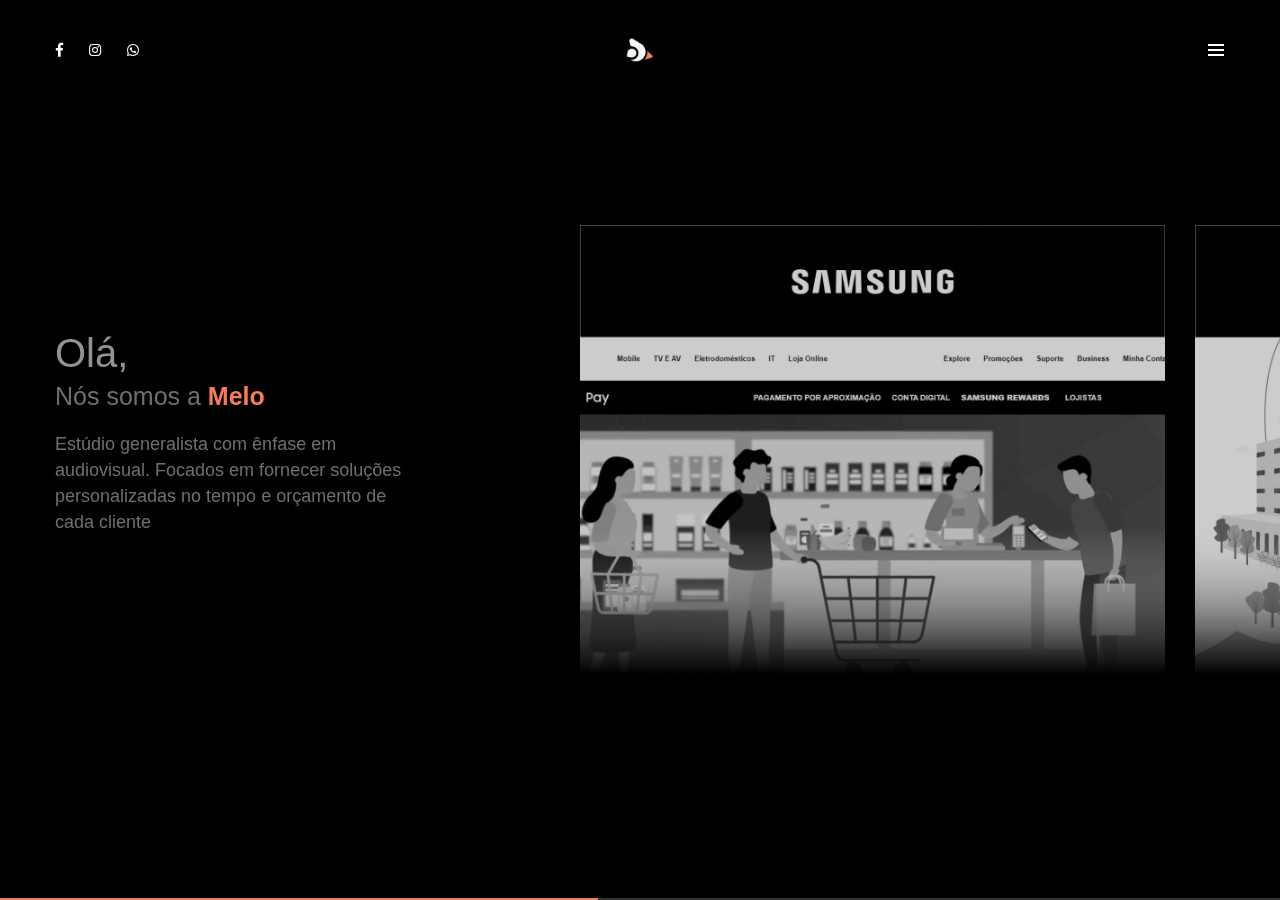
==== commit 37ee8136: "Update index.html" ====
--- a/index.html
+++ b/index.html
@@ -45,6 +45,17 @@
         <!--[if IE]>
             <script src="js/html5shiv.js"></script>
         <![endif]-->
+        
+                <!-- Global site tag (gtag.js) - Google Analytics -->
+        <script async src="https://www.googletagmanager.com/gtag/js?id=UA-196258981-1">
+        </script>
+        <script>
+          window.dataLayer = window.dataLayer || [];
+          function gtag(){dataLayer.push(arguments);}
+          gtag('js', new Date());
+
+          gtag('config', 'UA-196258981-1');
+        </script>
     </head>
     <body class="width-100 overflow-hidden xs-overflow-hidden">
         <div class="bg-black position-absolute left-0 top-0 width-100 height-100">
@@ -143,7 +154,7 @@
                                 <div>
                                     <h4 class="text-medium-gray d-block margin-5px-bottom alt-font">Olá,</h4>
                                     <h6 class="font-weight-300 margin-20px-bottom alt-font">Nós somos a <span style="color:#F77D57"><strong>Melo</strong></span></h6>
-                                    <p class="text-large d-block float-left font-weight-300 width-90 margin-35px-bottom">Estamos focados em fornecer soluções personalizadas no tempo e orçamento de cada cliente</p>
+                                    <p class="text-large d-block float-left font-weight-300 width-90 margin-35px-bottom">Estúdio generalista com ênfase em audiovisual. Focados em fornecer soluções personalizadas no tempo e orçamento de cada cliente</p>
                                 </div>
                             </div>
                         </div>
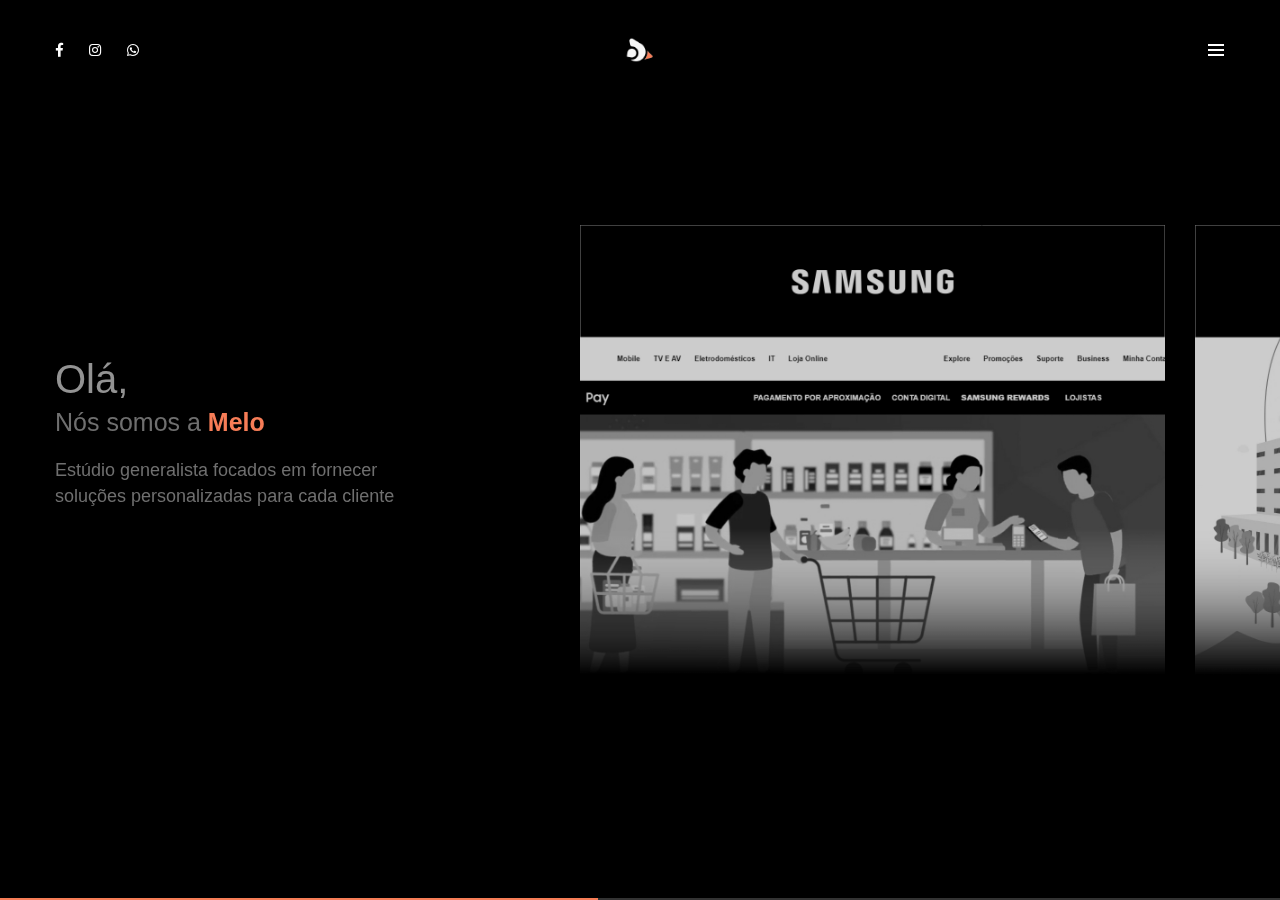
==== commit 46b0ced8: "Update index.html" ====
--- a/index.html
+++ b/index.html
@@ -154,7 +154,7 @@
                                 <div>
                                     <h4 class="text-medium-gray d-block margin-5px-bottom alt-font">Olá,</h4>
                                     <h6 class="font-weight-300 margin-20px-bottom alt-font">Nós somos a <span style="color:#F77D57"><strong>Melo</strong></span></h6>
-                                    <p class="text-large d-block float-left font-weight-300 width-90 margin-35px-bottom">Estúdio generalista com ênfase em audiovisual. Focados em fornecer soluções personalizadas no tempo e orçamento de cada cliente</p>
+                                    <p class="text-large d-block float-left font-weight-300 width-90 margin-35px-bottom">Estúdio generalista focados em fornecer soluções personalizadas para cada cliente</p>
                                 </div>
                             </div>
                         </div>
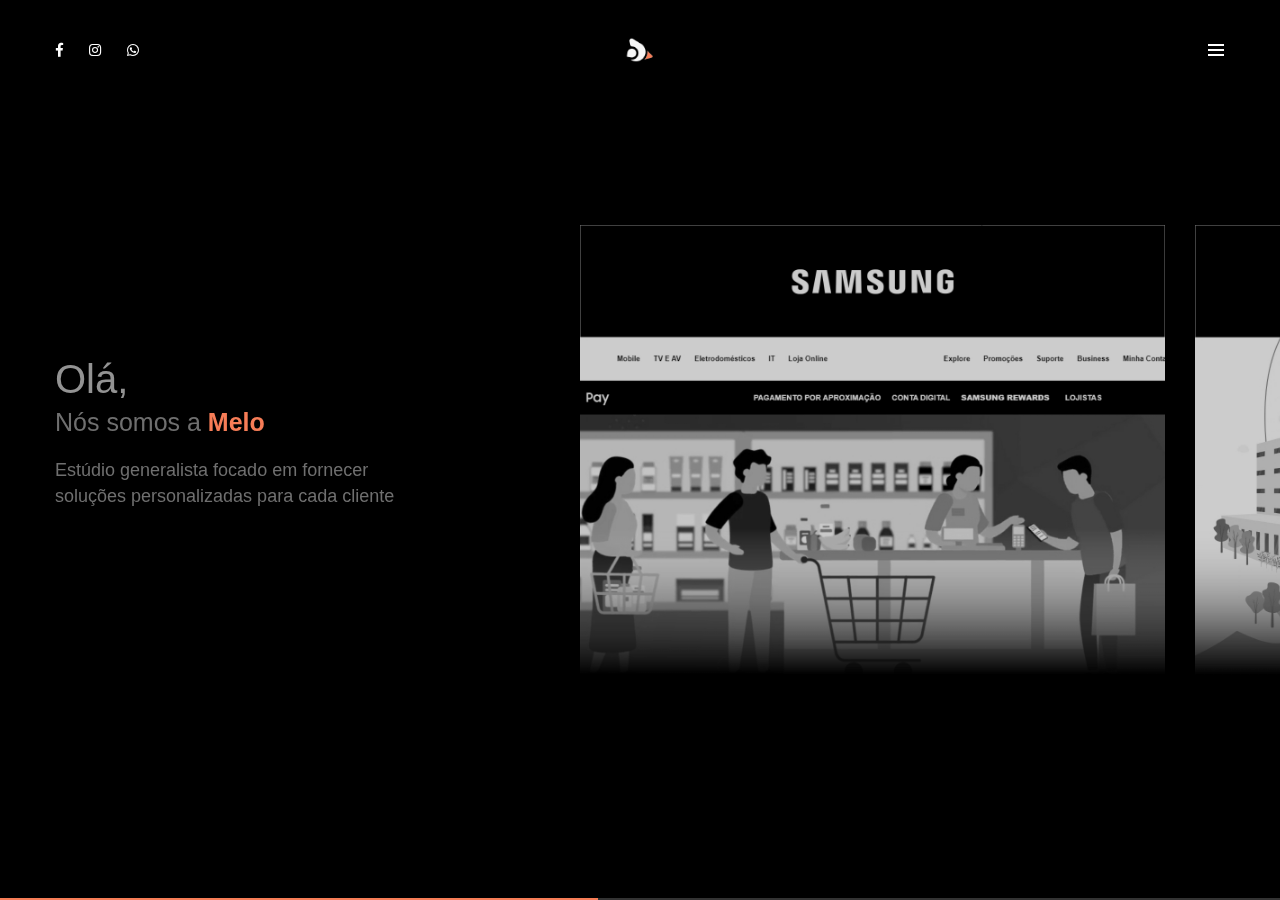
==== commit 3b991dd6: "Update index.html" ====
--- a/index.html
+++ b/index.html
@@ -154,7 +154,7 @@
                                 <div>
                                     <h4 class="text-medium-gray d-block margin-5px-bottom alt-font">Olá,</h4>
                                     <h6 class="font-weight-300 margin-20px-bottom alt-font">Nós somos a <span style="color:#F77D57"><strong>Melo</strong></span></h6>
-                                    <p class="text-large d-block float-left font-weight-300 width-90 margin-35px-bottom">Estúdio generalista focados em fornecer soluções personalizadas para cada cliente</p>
+                                    <p class="text-large d-block float-left font-weight-300 width-90 margin-35px-bottom">Estúdio generalista focado em fornecer soluções personalizadas para cada cliente</p>
                                 </div>
                             </div>
                         </div>
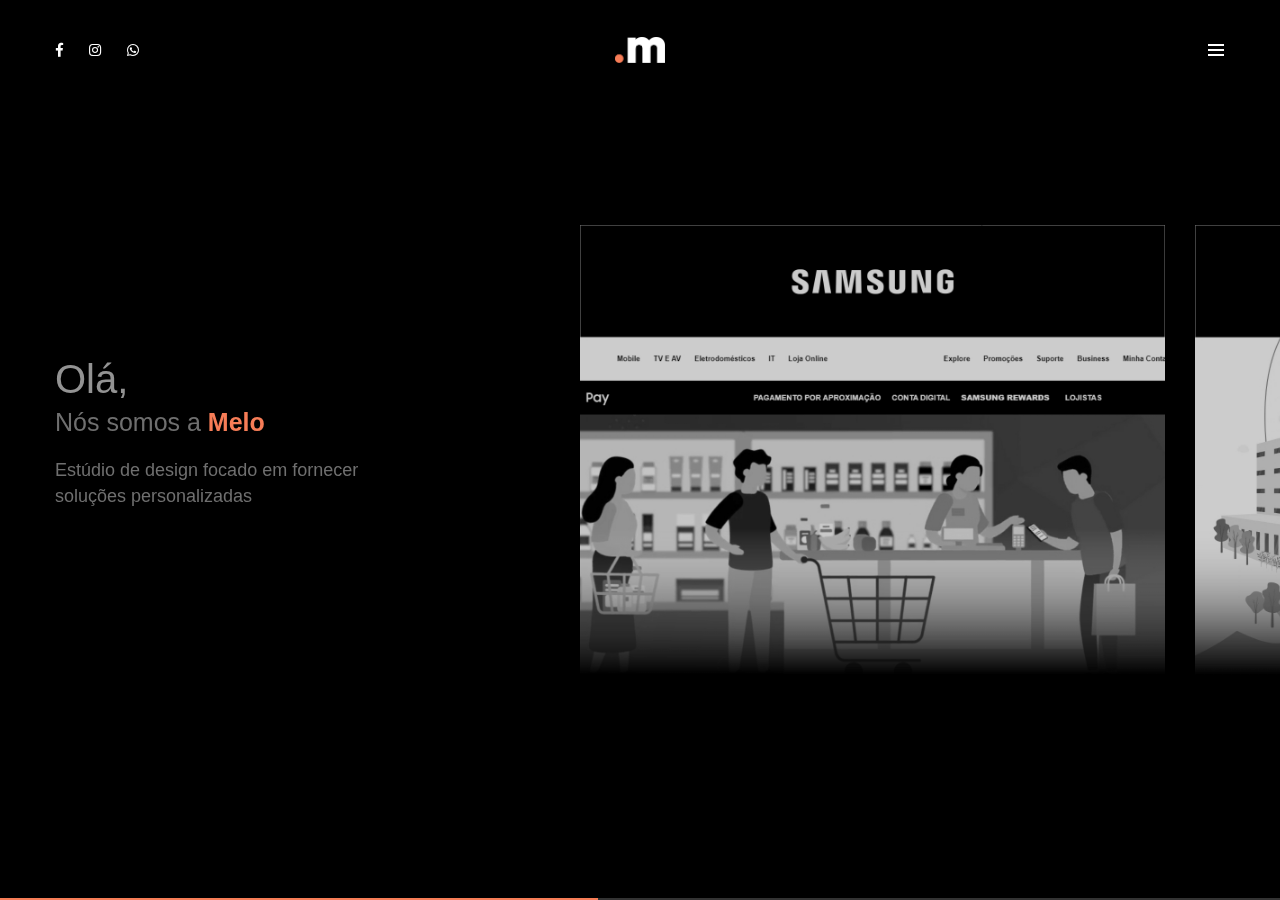
==== commit da66bdbf: "Update index.html" ====
--- a/index.html
+++ b/index.html
@@ -70,7 +70,7 @@
                             <div class="header-social-icon border-none no-padding-left no-margin-left">
                                 <a href="https://www.facebook.com/meloprod" title="Facebook" target="_blank"><i class="fab fa-facebook-f"></i></a>
                                 <a href="https://instagram.com/melo.prod" title="Instagram" target="_blank"><i class="fab fa-instagram"></i></a>
-                                <a href="https://wa.me/message/Z6UNPGEV5SCCK1" title="WhatsApp" target="_blank"><i class="fab fa-whatsapp-square"></i></a>                        
+                                <a href="https://wa.me/5511954387151" title="WhatsApp" target="_blank"><i class="fab fa-whatsapp-square"></i></a>                        
                             </div>
                         </div>
                         <!-- end social links -->
@@ -154,7 +154,7 @@
                                 <div>
                                     <h4 class="text-medium-gray d-block margin-5px-bottom alt-font">Olá,</h4>
                                     <h6 class="font-weight-300 margin-20px-bottom alt-font">Nós somos a <span style="color:#F77D57"><strong>Melo</strong></span></h6>
-                                    <p class="text-large d-block float-left font-weight-300 width-90 margin-35px-bottom">Estúdio generalista focado em fornecer soluções personalizadas para cada cliente</p>
+                                    <p class="text-large d-block float-left font-weight-300 width-90 margin-35px-bottom">Estúdio de design focado em fornecer soluções personalizadas</p>
                                 </div>
                             </div>
                         </div>
